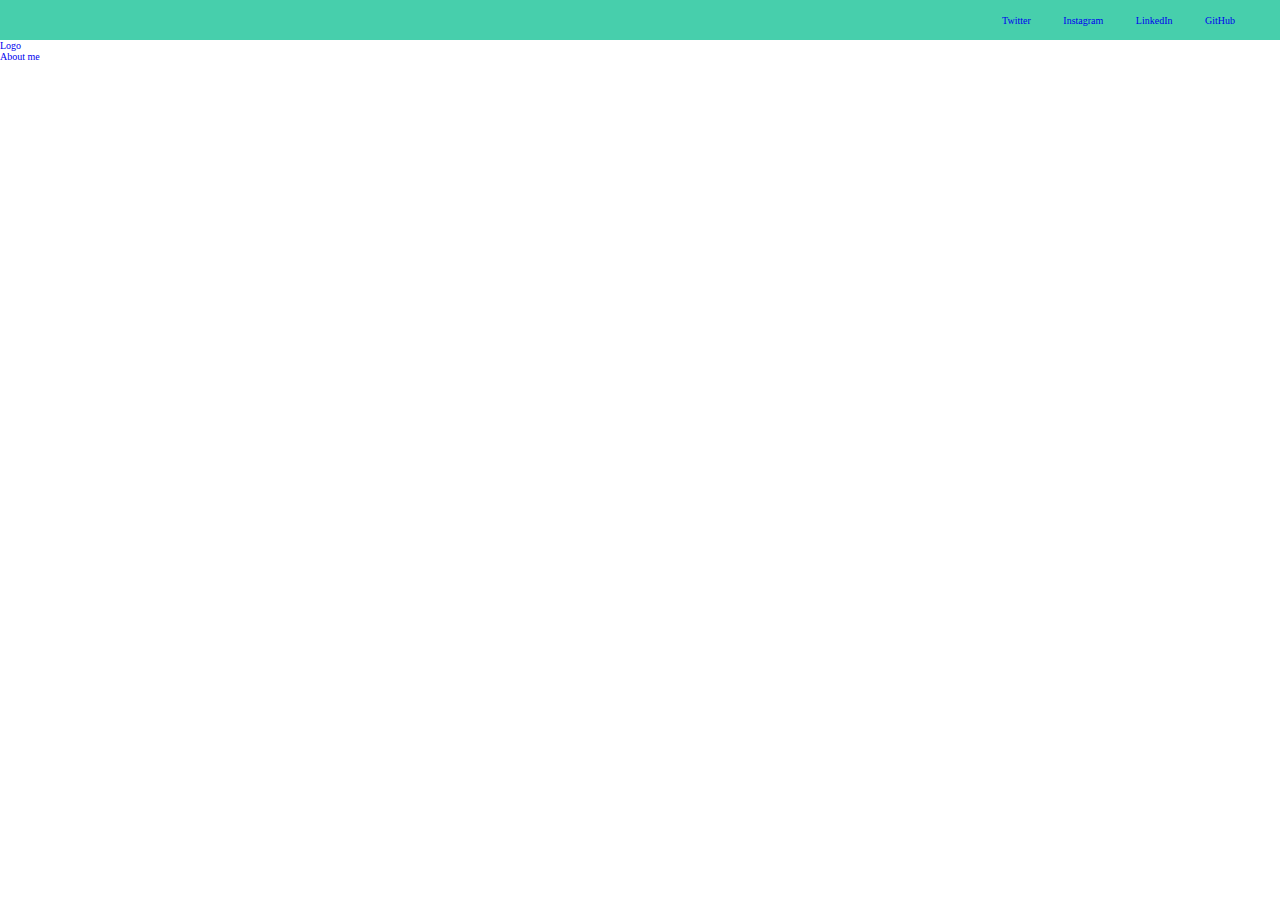
==== index.html @ b278acf2 "Adding icons png" ====
<!DOCTYPE html>
<html lang="en">
<head>
    <meta charset="UTF-8">
    <meta http-equiv="X-UA-Compatible" content="IE=edge">
    <meta name="viewport" content="width=device-width, initial-scale=1.0">
    <title>Document</title>
    <link rel="stylesheet" href="css/main.css">
</head>
<body>
    <header>
        <section class="top-bar">
            <div class="icons-container">
                <a href="https://www.flaticon.com/free-icons/twitter-social-badge">Twitter</a>
                <a href="#">Instagram</a>
                <a href="#">LinkedIn</a>
                <a href="#">GitHub</a>
            </div>
        </section>
        <nav>
            <section class="nav-logo">
                <a href="#">Logo</a>
            </section>
            <section>
                <a href="perfil.html">About me</a>
            </section>
        </nav>
    </header>
</body>
</html>
---- css/main.css ----
* {
    margin: 0;
    padding: 0;
    box-sizing: border-box;
}
html {
    font-size: 62.5%;
}
a {
    text-decoration: none;
    display: inline;
}
:root {
    --green: #47cfac
}

.top-bar {
    width: 100%;
    height: 40px;
    padding: 0 30px;
    background-color: var(--green);
    display: flex;
    justify-content: flex-end;
    align-items: center;
}
.icons-container a {
    margin: 0 15px;
}
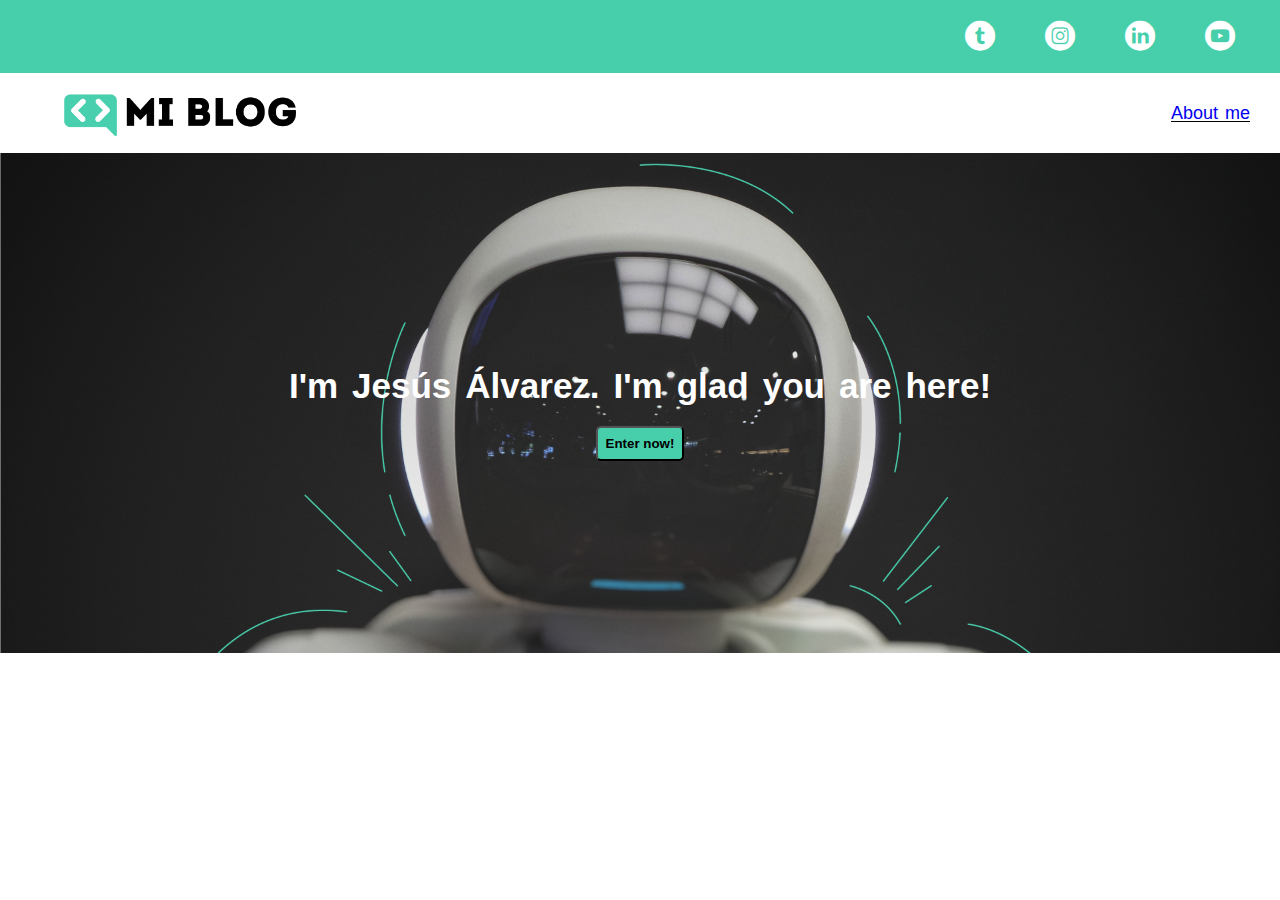
==== commit 0eee0537: "nav and hero ready" ====
--- a/index.html
+++ b/index.html
@@ -6,25 +6,31 @@
     <meta name="viewport" content="width=device-width, initial-scale=1.0">
     <title>Document</title>
     <link rel="stylesheet" href="css/main.css">
+    <link rel="stylesheet" href="css/font/flaticon.css">
 </head>
 <body>
     <header>
         <section class="top-bar">
             <div class="icons-container">
-                <a href="https://www.flaticon.com/free-icons/twitter-social-badge">Twitter</a>
-                <a href="#">Instagram</a>
-                <a href="#">LinkedIn</a>
-                <a href="#">GitHub</a>
+                <a href="#"><span class="flaticon-002-twitter"></span></a>
+                <a href="#"><span class="flaticon-011-instagram"></span></a>
+                <a href="#"><span class="flaticon-010-linkedin"></span></a>
+                <a href="#"><span class="flaticon-008-youtube"></span></a>
             </div>
         </section>
         <nav>
-            <section class="nav-logo">
-                <a href="#">Logo</a>
+            <section class="logo-sect">
+                <a href="#"><img src="assets/img/Logo-negro.png" alt="Logo principal"></a>
             </section>
-            <section>
+            <section class="about-sect">
                 <a href="perfil.html">About me</a>
             </section>
         </nav>
+        <section class="hero">
+            <h1>I'm Jesús Álvarez. I'm glad you are here!</h1>
+            <button>Enter now!</button>
+        </section>
     </header>
+    
 </body>
 </html>--- a/css/main.css
+++ b/css/main.css
@@ -5,6 +5,7 @@
 }
 html {
     font-size: 62.5%;
+    font-family: "Flaticon", sans-serif;
 }
 a {
     text-decoration: none;
@@ -16,13 +17,68 @@
 
 .top-bar {
     width: 100%;
-    height: 40px;
-    padding: 0 30px;
+    padding: 10px 30px;
     background-color: var(--green);
     display: flex;
     justify-content: flex-end;
     align-items: center;
 }
+.icons-container {
+    display: flex;
+    justify-content: center;
+    flex-wrap: wrap;
+}
 .icons-container a {
-    margin: 0 15px;
+    display: inline-block;
+    width: 50px;
+    height: 50%;
+    margin: 10px 15px;
+    color: #ffffff;
+}
+nav {
+    width: 100%;
+    height: 80px;
+    padding: 0 30px;
+    display: flex; 
+    justify-content: space-between;
+    align-items: center;
+}
+.logo-sect {
+    min-width: 150px;
+    max-width: 300px
+}
+.logo-sect img {
+    width: 100%;
+}
+.about-sect a{
+    width: 40%;
+    font-size: 1.8rem;
+    border-bottom: 1px solid #000;
+}
+/* Hero section */
+.hero {
+    width: 100%;
+    min-height: 500px;
+    max-height: 600px;
+    padding: 30px;
+    color: #ffffff;
+    background: url(../assets/img/Cover.png) center no-repeat;
+    background-size: cover;
+    display: flex;
+    flex-direction: column;
+    justify-content: center;
+    align-items: center;
+}
+h1 {
+    margin: 20px;
+    font-size: 3.5rem;
+    text-align: center;
+    
+}
+button {
+    padding: 8px;
+    height: 35px;
+    border-radius: 5px;
+    background-color: var(--green);
+    font-weight: bold;
 }--- a/css/font/flaticon.css
+++ b/css/font/flaticon.css
@@ -0,0 +1,46 @@
+	/*
+  	Flaticon icon font: Flaticon
+  	Creation date: 20/12/2018 09:27
+  	*/
+
+@font-face {
+  font-family: "Flaticon";
+  src: url("./Flaticon.eot");
+  src: url("./Flaticon.eot?#iefix") format("embedded-opentype"),
+       url("./Flaticon.woff") format("woff"),
+       url("./Flaticon.ttf") format("truetype"),
+       url("./Flaticon.svg#Flaticon") format("svg");
+  font-weight: normal;
+  font-style: normal;
+}
+
+@media screen and (-webkit-min-device-pixel-ratio:0) {
+  @font-face {
+    font-family: "Flaticon";
+    src: url("./Flaticon.svg#Flaticon") format("svg");
+  }
+}
+
+[class^="flaticon-"]:before, [class*=" flaticon-"]:before,
+[class^="flaticon-"]:after, [class*=" flaticon-"]:after {   
+  font-family: Flaticon;
+        font-size: 30px;
+font-style: normal;
+margin-left: 20px;
+}
+
+.flaticon-001-facebook:before { content: "\f100"; }
+.flaticon-002-twitter:before { content: "\f101"; }
+.flaticon-003-whatsapp:before { content: "\f102"; }
+.flaticon-004-groupme:before { content: "\f103"; }
+.flaticon-005-kik:before { content: "\f104"; }
+.flaticon-006-skype:before { content: "\f105"; }
+.flaticon-007-periscope:before { content: "\f106"; }
+.flaticon-008-youtube:before { content: "\f107"; }
+.flaticon-009-itunes:before { content: "\f108"; }
+.flaticon-010-linkedin:before { content: "\f109"; }
+.flaticon-011-instagram:before { content: "\f10a"; }
+.flaticon-012-messenger:before { content: "\f10b"; }
+.flaticon-013-twitter-1:before { content: "\f10c"; }
+.flaticon-014-snapchat:before { content: "\f10d"; }
+.flaticon-015-reddit:before { content: "\f10e"; }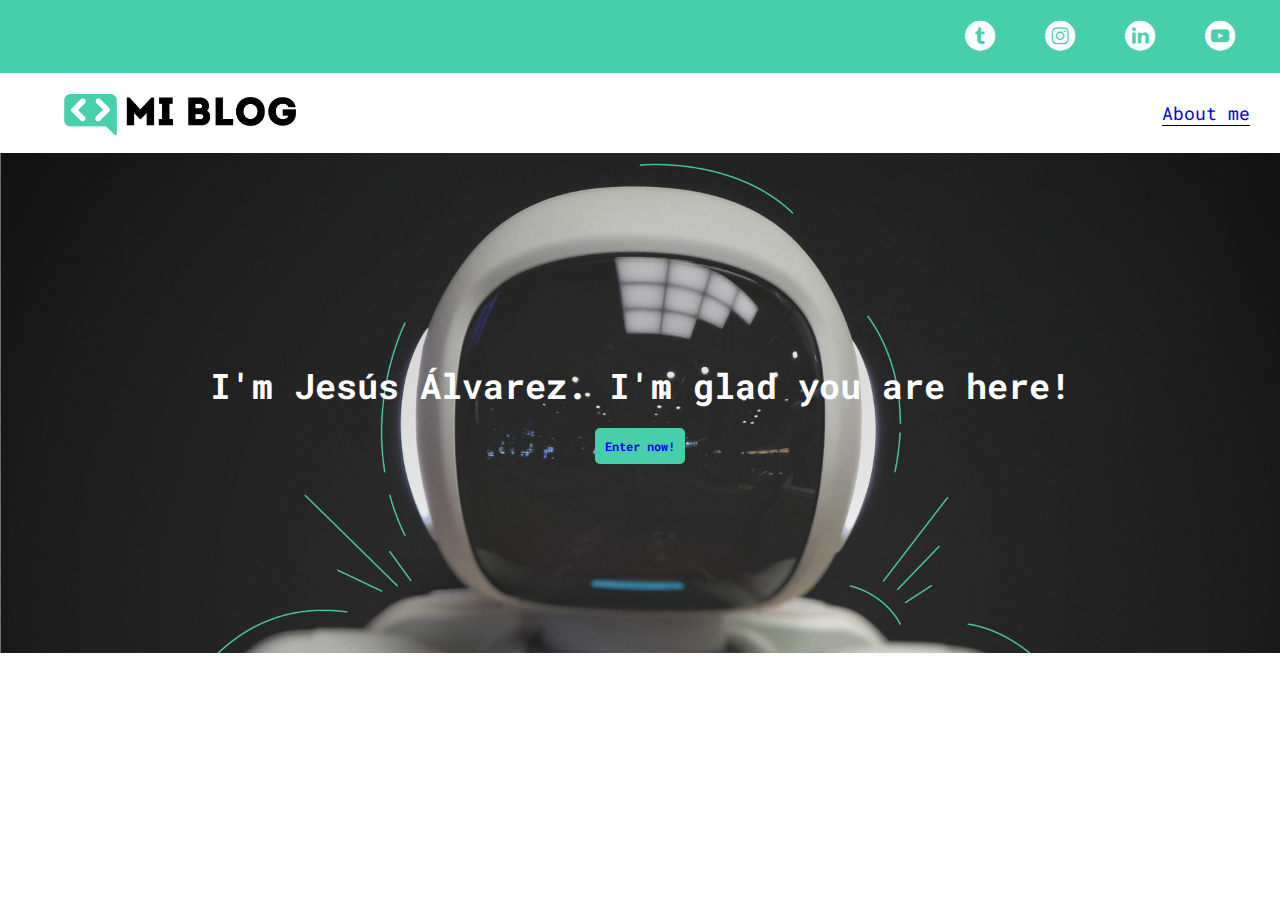
==== commit 9303cd9b: "index done" ====
--- a/index.html
+++ b/index.html
@@ -5,6 +5,8 @@
     <meta http-equiv="X-UA-Compatible" content="IE=edge">
     <meta name="viewport" content="width=device-width, initial-scale=1.0">
     <title>Document</title>
+    <link rel="preconnect" href="https://fonts.gstatic.com">
+    <link href="https://fonts.googleapis.com/css2?family=Roboto+Mono:wght@400;500;700&family=Roboto+Slab:wght@400;700&family=Roboto:wght@400;500;700;900&display=swap" rel="stylesheet">
     <link rel="stylesheet" href="css/main.css">
     <link rel="stylesheet" href="css/font/flaticon.css">
 </head>
@@ -28,7 +30,7 @@
         </nav>
         <section class="hero">
             <h1>I'm Jesús Álvarez. I'm glad you are here!</h1>
-            <button>Enter now!</button>
+            <a href="#" class="hero-btn">Enter now!</a>
         </section>
     </header>
     
--- a/css/main.css
+++ b/css/main.css
@@ -5,7 +5,7 @@
 }
 html {
     font-size: 62.5%;
-    font-family: "Flaticon", sans-serif;
+    font-family: "Roboto mono", monospace;
 }
 a {
     text-decoration: none;
@@ -14,7 +14,7 @@
 :root {
     --green: #47cfac
 }
-
+/* Nav sect */
 .top-bar {
     width: 100%;
     padding: 10px 30px;
@@ -33,7 +33,7 @@
     width: 50px;
     height: 50%;
     margin: 10px 15px;
-    color: #ffffff;
+    color: #fff;
 }
 nav {
     width: 100%;
@@ -51,9 +51,11 @@
     width: 100%;
 }
 .about-sect a{
-    width: 40%;
     font-size: 1.8rem;
     border-bottom: 1px solid #000;
+}
+.about-sect a:visited {
+    text-decoration: none;
 }
 /* Hero section */
 .hero {
@@ -73,12 +75,15 @@
     margin: 20px;
     font-size: 3.5rem;
     text-align: center;
-    
+    font-weight: 700;
 }
-button {
-    padding: 8px;
-    height: 35px;
+.hero-btn {
+    padding: 10px;
     border-radius: 5px;
     background-color: var(--green);
+    font-size: 1.2rem;
     font-weight: bold;
+    display: flex;
+    justify-content: center;
+    align-items: center;
 }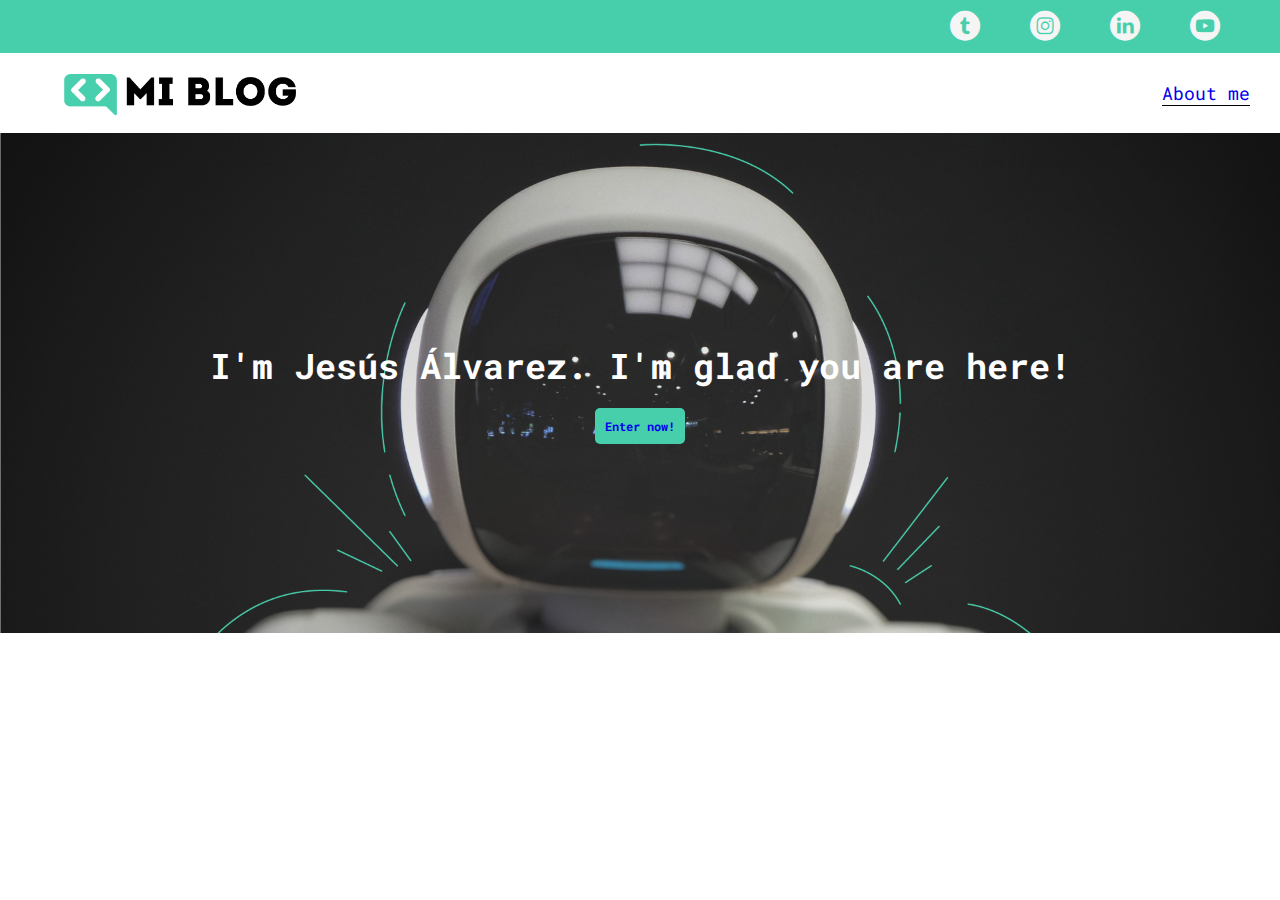
==== commit 3ab45a39: "Adding personal links for nav" ====
--- a/index.html
+++ b/index.html
@@ -4,7 +4,7 @@
     <meta charset="UTF-8">
     <meta http-equiv="X-UA-Compatible" content="IE=edge">
     <meta name="viewport" content="width=device-width, initial-scale=1.0">
-    <title>Document</title>
+    <title>My Blog</title>
     <link rel="preconnect" href="https://fonts.gstatic.com">
     <link href="https://fonts.googleapis.com/css2?family=Roboto+Mono:wght@400;500;700&family=Roboto+Slab:wght@400;700&family=Roboto:wght@400;500;700;900&display=swap" rel="stylesheet">
     <link rel="stylesheet" href="css/main.css">
@@ -14,15 +14,15 @@
     <header>
         <section class="top-bar">
             <div class="icons-container">
-                <a href="#"><span class="flaticon-002-twitter"></span></a>
+                <a href="https://twitter.com/khisus19"><span class="flaticon-002-twitter"></span></a>
                 <a href="#"><span class="flaticon-011-instagram"></span></a>
-                <a href="#"><span class="flaticon-010-linkedin"></span></a>
-                <a href="#"><span class="flaticon-008-youtube"></span></a>
+                <a href="https://www.linkedin.com/in/jes%C3%BAs-francisco-alvarez-4b663423a/"><span class="flaticon-010-linkedin"></span></a>
+                <a href="https://www.youtube.com/channel/UCrND5Avt7Bk0s1TSQHbxFxQ"><span class="flaticon-008-youtube"></span></a>
             </div>
         </section>
         <nav>
             <section class="logo-sect">
-                <a href="#"><img src="assets/img/Logo-negro.png" alt="Logo principal"></a>
+                <a href="./index.html"><img src="assets/img/Logo-negro.png" alt="Logo principal"></a>
             </section>
             <section class="about-sect">
                 <a href="perfil.html">About me</a>
@@ -30,7 +30,7 @@
         </nav>
         <section class="hero">
             <h1>I'm Jesús Álvarez. I'm glad you are here!</h1>
-            <a href="#" class="hero-btn">Enter now!</a>
+            <a href="blogs.html" class="hero-btn">Enter now!</a>
         </section>
     </header>
     
--- a/css/main.css
+++ b/css/main.css
@@ -12,7 +12,11 @@
     display: inline;
 }
 :root {
-    --green: #47cfac
+    --green: #47cfac;
+    --light-green: #88d6c3;
+    --white: rgb(245,245,245);
+    --grey: rgb(223, 221, 221);
+    --light-black: #22272c;
 }
 /* Nav sect */
 .top-bar {
@@ -24,16 +28,14 @@
     align-items: center;
 }
 .icons-container {
+    width: 350px;
     display: flex;
-    justify-content: center;
+    justify-content: space-evenly;
     flex-wrap: wrap;
 }
 .icons-container a {
-    display: inline-block;
     width: 50px;
-    height: 50%;
-    margin: 10px 15px;
-    color: #fff;
+    color: var(--white);
 }
 nav {
     width: 100%;
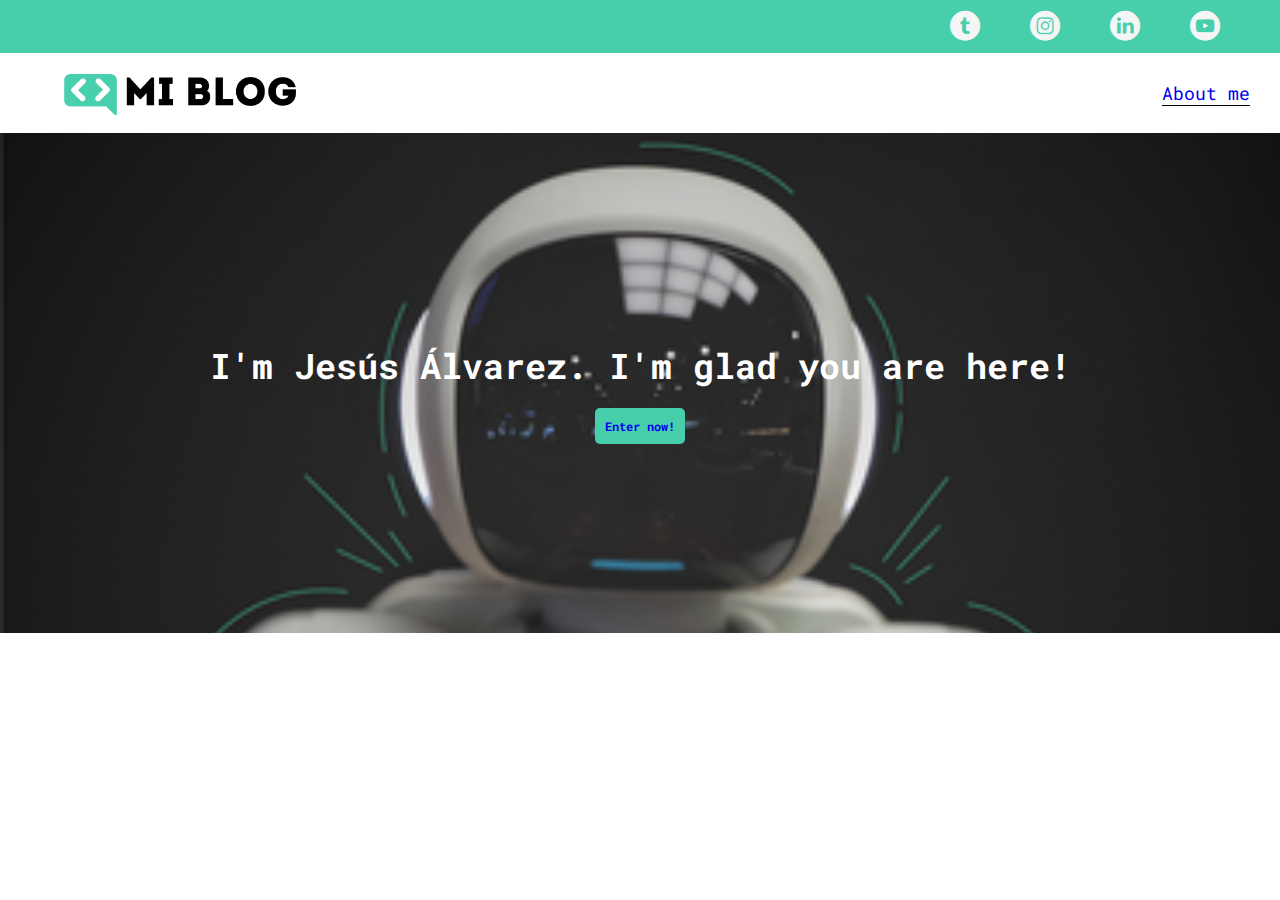
==== commit 752520a6: "Adding instagram link" ====
--- a/index.html
+++ b/index.html
@@ -15,7 +15,7 @@
         <section class="top-bar">
             <div class="icons-container">
                 <a href="https://twitter.com/khisus19"><span class="flaticon-002-twitter"></span></a>
-                <a href="#"><span class="flaticon-011-instagram"></span></a>
+                <a href="https://instagram.com/khisus19"><span class="flaticon-011-instagram"></span></a>
                 <a href="https://www.linkedin.com/in/jes%C3%BAs-francisco-alvarez-4b663423a/"><span class="flaticon-010-linkedin"></span></a>
                 <a href="https://www.youtube.com/channel/UCrND5Avt7Bk0s1TSQHbxFxQ"><span class="flaticon-008-youtube"></span></a>
             </div>
--- a/css/main.css
+++ b/css/main.css
@@ -66,7 +66,7 @@
     max-height: 600px;
     padding: 30px;
     color: #ffffff;
-    background: url(../assets/img/Cover.png) center no-repeat;
+    background: url(../assets/img/mobile/Cover_mobile.webp) center no-repeat;
     background-size: cover;
     display: flex;
     flex-direction: column;
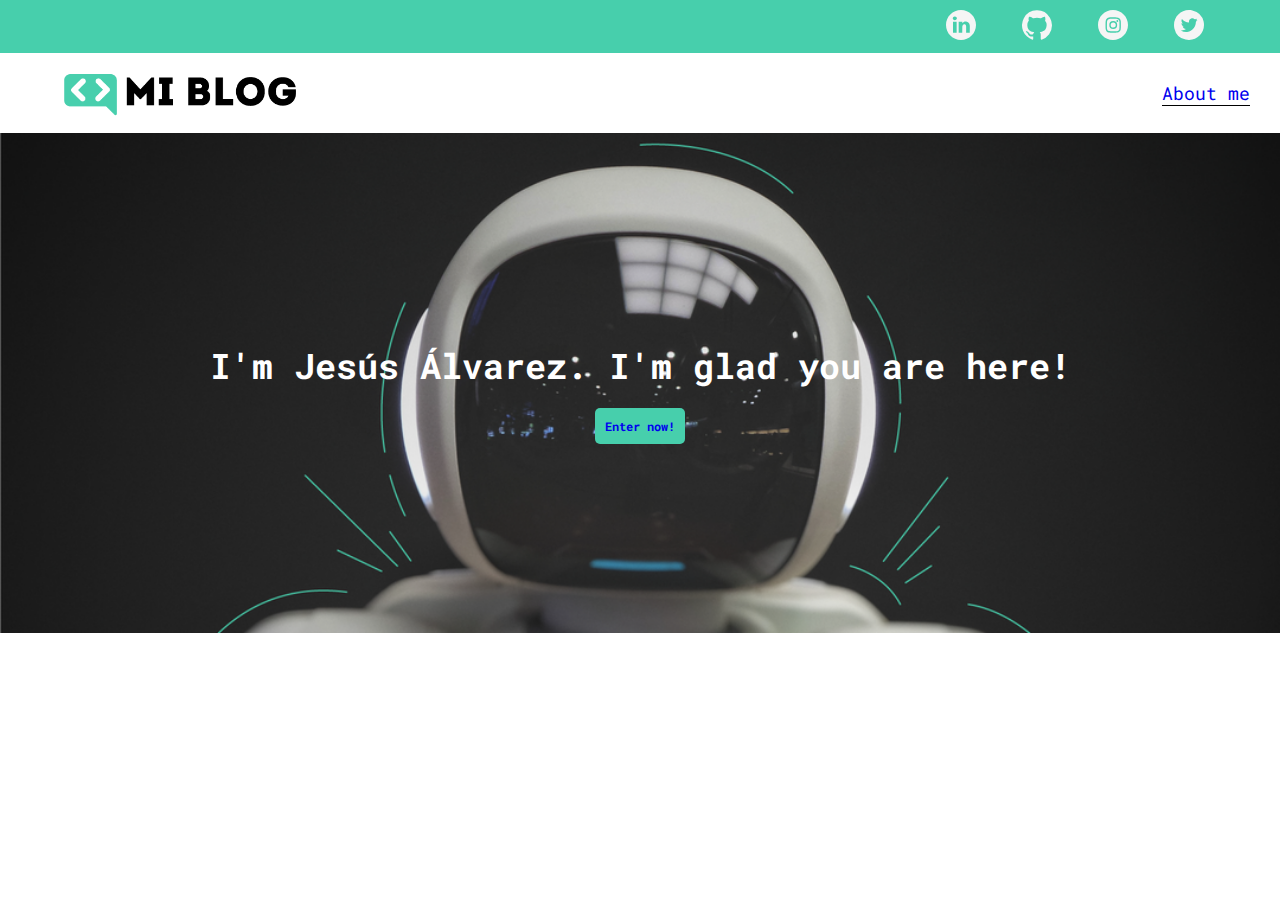
==== commit f2c94bd3: "Improving performace and aplying media queries" ====
--- a/index.html
+++ b/index.html
@@ -14,10 +14,18 @@
     <header>
         <section class="top-bar">
             <div class="icons-container">
-                <a href="https://twitter.com/khisus19"><span class="flaticon-002-twitter"></span></a>
-                <a href="https://instagram.com/khisus19"><span class="flaticon-011-instagram"></span></a>
-                <a href="https://www.linkedin.com/in/jes%C3%BAs-francisco-alvarez-4b663423a/"><span class="flaticon-010-linkedin"></span></a>
-                <a href="https://www.youtube.com/channel/UCrND5Avt7Bk0s1TSQHbxFxQ"><span class="flaticon-008-youtube"></span></a>
+                <a href="https://www.linkedin.com/in/jes%C3%BAs-francisco-alvarez-4b663423a/"><svg class="icon" xmlns="http://www.w3.org/2000/svg" viewBox="0 0 510.9 510.9">
+                    <path d="M380.12,216.21c-141.08,0-255.45,114.37-255.45,255.45S239,727.1,380.12,727.1,635.57,612.74,635.57,471.66,521.2,216.21,380.12,216.21ZM305.89,602.06h-62v-187l62-.08ZM274.72,389.67c-20.23.07-34.71-13.45-34.7-32.41s14.54-32.38,35.31-32.32C295.49,325,310,338.67,310,357.57,309.93,376.11,295.11,389.6,274.72,389.67ZM529.9,602.22h-62c0-1.9.16-67.6-.12-98.7a83.22,83.22,0,0,0-2.67-21.64c-5.93-20.95-29.1-28.92-47.06-16.44-9,6.27-14.71,14.92-15.22,26.18-.42,9.3-.42,108.19-.42,110.46H340.56V415.44h61.79v25.48c1.53-1.68,2.21-2.28,2.72-3,15.18-21.8,36.71-29.5,62.13-26.58,35.15,4,57,26.93,61.51,63.38a171.35,171.35,0,0,1,1.36,20.37C530.21,529.34,530,600.46,529.9,602.22Z" transform="translate(-124.67 -216.21)"/>
+                  </svg></a>
+                <a href="https://github.com/khisus19"><svg class="icon" xmlns="http://www.w3.org/2000/svg" viewBox="0 0 380.02 371.37">
+                    <path d="M578.26,376.59a190.1,190.1,0,0,1-132.15,181c-6.53.75-10.75-3.27-10.75-10.63,0-15.09,0-30.19.17-45.28.21-14.54-1.52-28.39-12.27-39.4,8.74-1.75,17.37-3.05,25.77-5.24,19.16-5,35.65-14.28,46.84-31.26,9-13.61,12.59-28.91,13.82-44.89,1.07-13.79.91-27.6-5.15-40.36-3.33-7-8.14-13.34-12.15-20.06-.72-1.21-1.43-3-1.06-4.2,4.58-14.89,3.31-29.49-1.35-44.12-1.16-3.66-3.41-4.53-6.34-3.92-7.05,1.47-14.35,2.54-20.92,5.27-8.37,3.47-16.07,8.49-24.16,12.65a8.67,8.67,0,0,1-5.47.92,186.8,186.8,0,0,0-90.15,0,8.47,8.47,0,0,1-5.78-1.11c-12-7.32-24.13-14.1-38.08-17-11-2.27-12.35-1.46-15.09,9.39-3.25,12.84-3.56,25.62.75,38.34a3.83,3.83,0,0,1-.66,3.19c-16.31,18.32-20.11,40-17.65,63.56,1.56,14.95,5.09,29.23,13.39,42,11.17,17.14,27.68,26.62,47,31.7,8.3,2.18,16.83,3.51,25.44,5.26a4.14,4.14,0,0,1-.65,1.15,38.11,38.11,0,0,0-9.81,20.22,5.53,5.53,0,0,1-4.23,4.91c-14.15,4.77-28.12,5.85-40.61-3.88-4.71-3.66-8.47-8.75-12-13.68-6.85-9.63-15.07-17-27.24-18.64a17.38,17.38,0,0,0-6.27.25c-1.53.36-3.72,1.39-4,2.53s1,3.12,2,4.39a15.19,15.19,0,0,0,4,3.29,48.1,48.1,0,0,1,20.78,25.28c9,24.15,31,32.08,53.28,30.09,4.1-.37,8.16-1.06,12.5-1.63.1.92.27,1.86.28,2.8.11,9,.23,18,.27,27,0,7.19-3.51,11.46-9.2,11.51A190.14,190.14,0,0,1,221.52,285.38l.06-.1a190.08,190.08,0,0,1,330.28-5.37l.07.12A189.14,189.14,0,0,1,578.26,376.59Z" transform="translate(-198.24 -186.59)"/>
+                  </svg></a>
+                <a href="https://instagram.com/khisus19"><svg class="icon" xmlns="http://www.w3.org/2000/svg" viewBox="0 0 300 300">
+                    <path d="M556.55,212.1c-82.7,0-150,67.31-150,150s67.3,150,150,150,150-67.3,150-150S639.24,212.1,556.55,212.1Zm76.78,194.78c-4.59,17.5-16,27.85-33.69,30.7-13.34,2.18-72.85,2.55-85-.51-17.5-4.52-27.93-15.9-30.85-33.55-2.11-12.9-2.84-73.14.8-86.19,4.74-17,16.05-27.05,33.25-29.83,15-2.48,57.91-1.82,76-.87,10.57.58,20.2,3.94,28.15,11.45,7.51,7.14,11.37,16.11,12.39,26.18C635.59,336.36,636.83,393.46,633.33,406.88Zm-49.07-44.12A25.49,25.49,0,1,1,559,337.09,25.48,25.48,0,0,1,584.26,362.76Zm36.31-37.12c-1.53-13.56-9.77-22.46-23.19-24.5-13-2-62-1.82-75.62-.29-13.41,1.46-22.31,9.77-24.35,23-2.12,14.15-1.68,66.94.07,77.52,1.82,11.08,8.09,18.67,19.1,21.73,11.45,3.21,66.8,2.48,79.2,1.09,13.49-1.46,22.39-9.77,24.43-23.19S621.88,338.18,620.57,325.64Zm-61.76,76.28a39.38,39.38,0,1,1,39.37-39.38A39.35,39.35,0,0,1,558.81,401.92Zm40.91-71A9.23,9.23,0,1,1,609,321.7,9.21,9.21,0,0,1,599.72,330.89Z" transform="translate(-406.55 -212.1)"/>
+                  </svg></a>
+                <a href="https://twitter.com/khisus19"><svg class="icon" xmlns="http://www.w3.org/2000/svg" viewBox="0 0 510.99 510.99">
+                    <path id="twitter-2" data-name="twitter" d="M576,216.58C389.59,175.2,227.12,337.66,268.5,524.11A251.18,251.18,0,0,0,459,714.56C645.4,756,807.87,593.48,766.49,407A251.2,251.2,0,0,0,576,216.58Zm65.81,186.2c-6.05,4.44-7.67,9.31-7.77,16.59-1,69.36-47.59,143.37-128.81,160.53-42.65,9-83.28,3.32-121.35-18.5-1.3-.74-4.07-2.94-4.32-3.53,30.87,2.58,58.66-5.14,84.47-24.35-27.08-2.76-44.81-16-54.62-41.07H438c-30.51-8.36-47.06-27.54-49.18-58.36l27.7,7.93c-27.26-22-34-48.33-19.44-80.25,32,37.54,71.77,58.07,120.2,61.55,0-6.94-.74-13.76.13-20.36,3.07-23.34,15.82-39.81,37.75-47.94,21.73-8,41.95-3.94,59.45,11.46,2.91,2.57,5.29,3.41,8.79,2.13,10.4-3.82,20.83-7.54,31.33-11.32-4.09,12.15-12.1,21.87-22.58,30.51,5-1.08,10.07-2,15-3.3s9.71-3.13,15.55-5.05C656.6,388.83,650.05,396.76,641.84,402.78Z" transform="translate(-262 -210.08)"/>
+                  </svg></a>
             </div>
         </section>
         <nav>
--- a/css/main.css
+++ b/css/main.css
@@ -14,8 +14,8 @@
 :root {
     --green: #47cfac;
     --light-green: #88d6c3;
-    --white: rgb(245,245,245);
-    --grey: rgb(223, 221, 221);
+    --white: #f5f5f5;
+    --grey: #dfdddd;
     --light-black: #22272c;
 }
 /* Nav sect */
@@ -34,8 +34,13 @@
     flex-wrap: wrap;
 }
 .icons-container a {
-    width: 50px;
+    width: 30px;
     color: var(--white);
+}
+.icons-container .icon {
+    width: 30px;
+    height: 30px;
+    fill: var(--white);
 }
 nav {
     width: 100%;
@@ -63,10 +68,9 @@
 .hero {
     width: 100%;
     min-height: 500px;
-    max-height: 600px;
     padding: 30px;
     color: #ffffff;
-    background: url(../assets/img/mobile/Cover_mobile.webp) center no-repeat;
+    background: url(../assets/img/tablet/Cover_tab.webp) center no-repeat;
     background-size: cover;
     display: flex;
     flex-direction: column;
@@ -88,4 +92,10 @@
     display: flex;
     justify-content: center;
     align-items: center;
+}
+@media screen and (min-width: 768px) {
+    .hero {
+        background: url(../assets/img/desktop/Cover.webp) center no-repeat;
+        background-size: cover;
+    }
 }